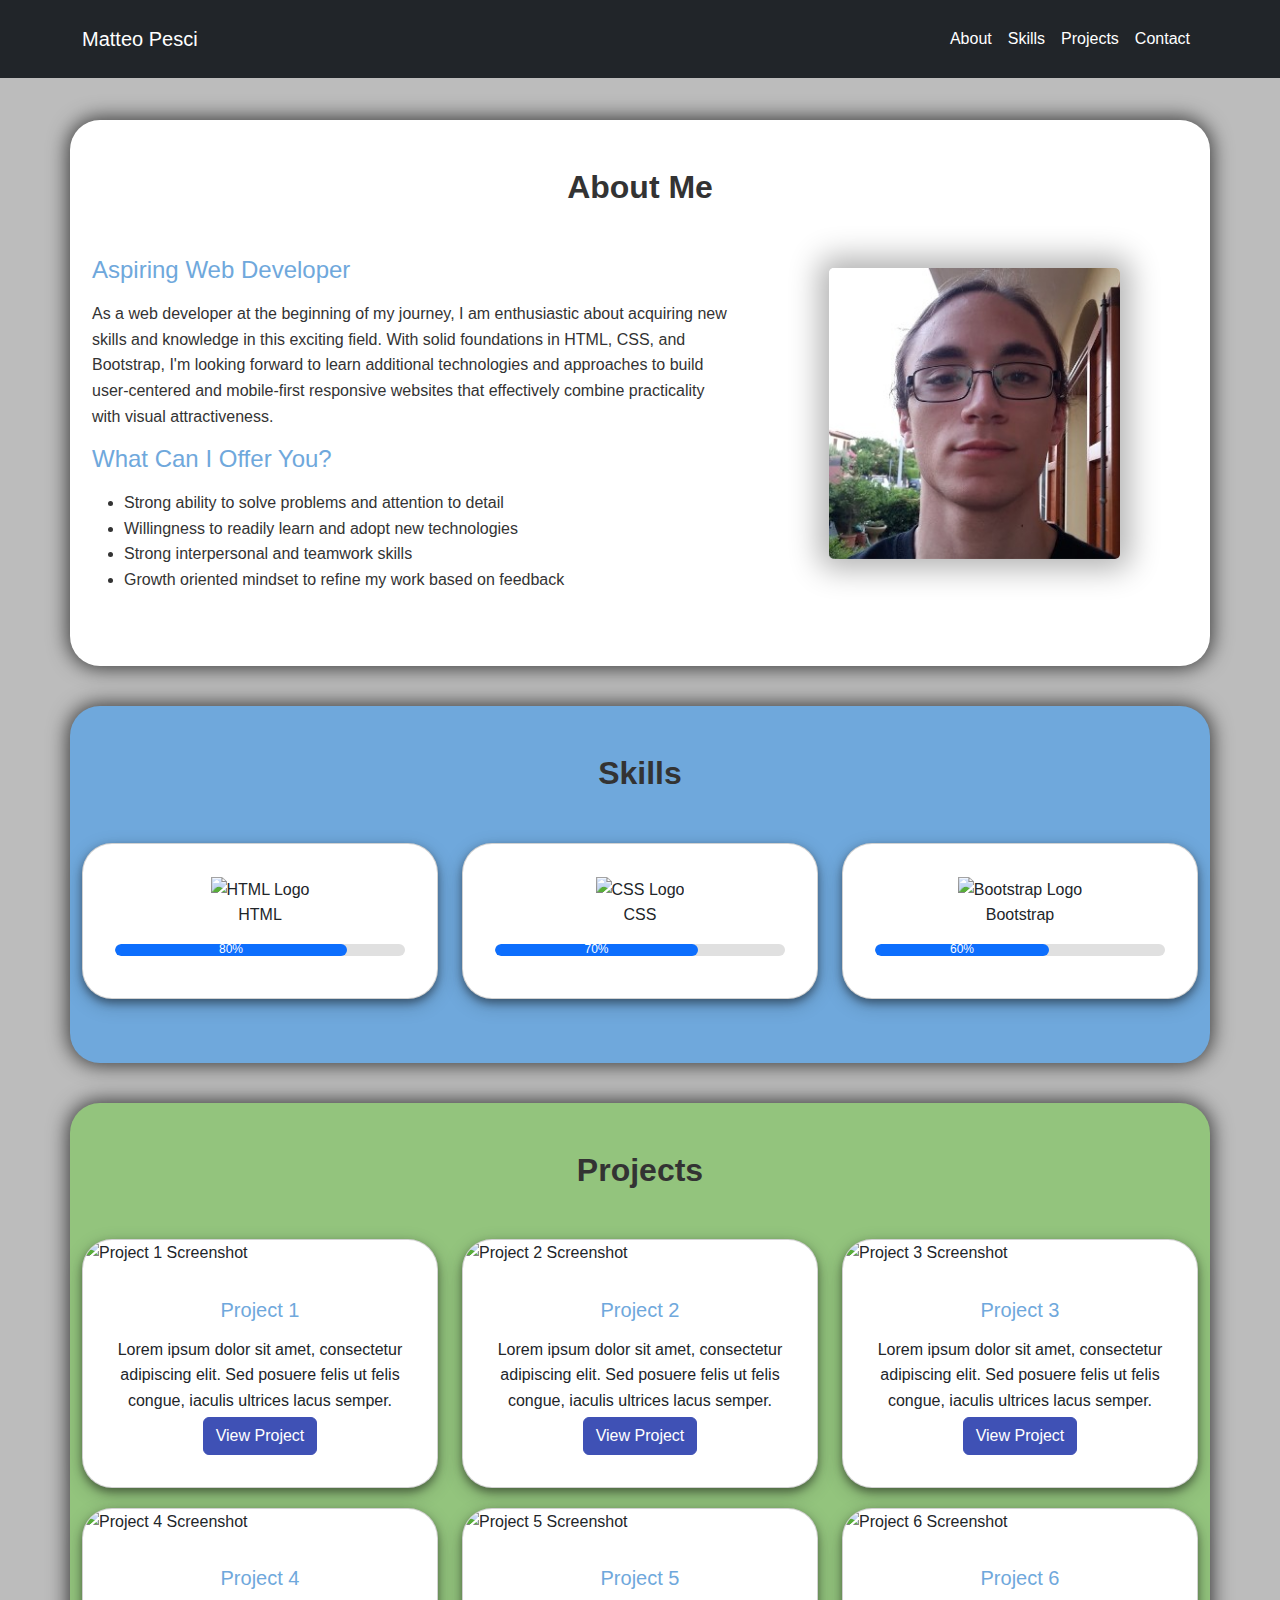
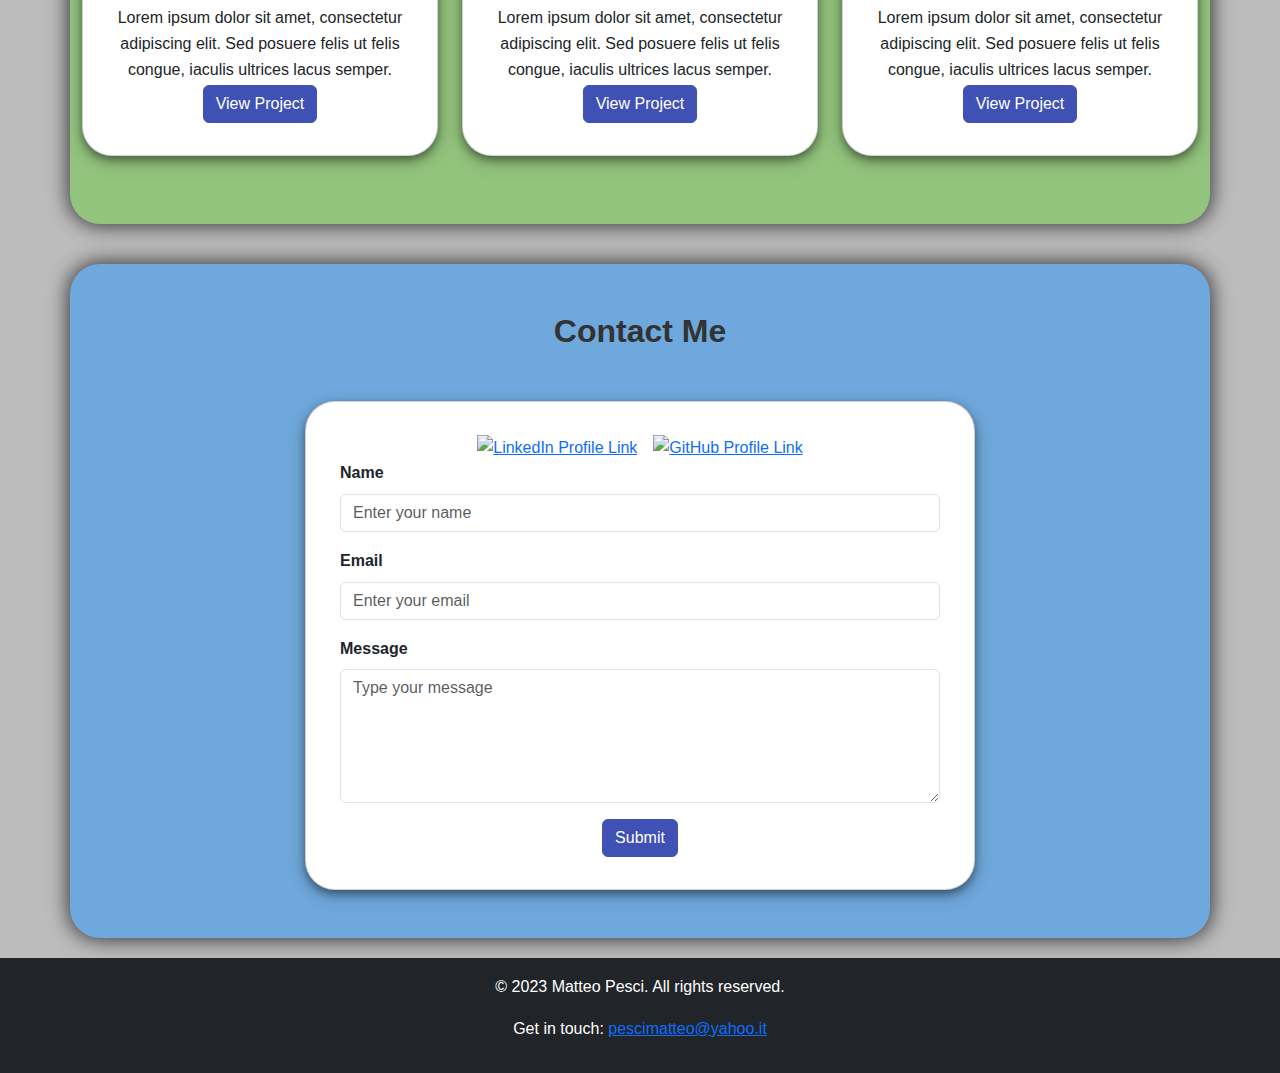
==== index.html @ c22cf2b5 "Add files via upload" ====
<!DOCTYPE html>
<html lang="en">

<head>
  <meta charset="UTF-8">
  <meta content="width=device-width, initial-scale=1.0" name="viewport">
  <meta name="description" content="Matteo Pesci's portfolio website showcasing skills, projects, and contact information.">
  <title>My Portfolio</title>
  <!-- Bootstrap CSS -->
  <link href="https://cdn.jsdelivr.net/npm/bootstrap@5.1.0/dist/css/bootstrap.min.css" rel="stylesheet">
  <!-- Custom CSS -->
  <link href="styles.css" rel="stylesheet">
  <!-- Favicon -->
  <link rel="icon" type="image/png" sizes="32x32" href="imgs/favicon-32x32.png">

  
</head>

<body>
  <!-- Navbar -->
  <header>
    <nav class="navbar navbar-expand-lg bg-dark fixed-top">
      <div class="container">
        <a class="navbar-brand" href="#">Matteo Pesci</a> <button aria-controls="navbarNav" aria-expanded="false"
          aria-label="Toggle navigation" class="navbar-toggler" data-bs-target="#navbarNav" data-bs-toggle="collapse"
          type="button"><span class="navbar-toggler-icon"></span></button>
        <div class="collapse navbar-collapse" id="navbarNav">
          <ul class="navbar-nav ms-auto">
            <li class="nav-item">
              <a class="nav-link" href="#about">About</a>
            </li>
            <li class="nav-item">
              <a class="nav-link" href="#skills">Skills</a>
            </li>
            <li class="nav-item">
              <a class="nav-link" href="#projects">Projects</a>
            </li>
            <li class="nav-item">
              <a class="nav-link" href="#contact">Contact</a>
            </li>
          </ul>
        </div>
      </div>
    </nav>
  </header>
  <!-- About -->
  <section class="container py-5 bg-white rounded-section outlined-section" id="about">
    <h2>About Me</h2>
    <div class="row about-row">
      <div class="col-md-7">
        <h4 class="mb-3 custom-title">Aspiring Web Developer</h4>
        <p>As a web developer at the beginning of my journey, I am enthusiastic about acquiring new skills and knowledge
          in this exciting field. With solid foundations in HTML, CSS, and Bootstrap, I'm looking forward to learn
          additional technologies and approaches to build user-centered and mobile-first responsive websites that
          effectively
          combine practicality with visual attractiveness.</p>
        <h4 class="mb-3 custom-title">What Can I Offer You?</h4>
        <ul>
          <li>Strong ability to solve problems and attention to detail</li>
          <li>Willingness to readily learn and adopt new technologies</li>
          <li>Strong interpersonal and teamwork skills</li>
          <li>Growth oriented mindset to refine my work based on feedback</li>
        </ul>
      </div>
      <div class="col-md-5 d-flex align-items-center">
        <div class="d-flex justify-content-center w-100 ">
          <img src="imgs/Personal_Photo_Crop.jpg" alt="Matteo Pesci's profile picture" class="profile-image">
        </div>
      </div>
    </div>
  </section>
  <!-- Skills -->
  <section class="container py-5 bg-lightblue rounded-section outlined-section" id="skills">
    <h2>Skills</h2>
    <div class="row">
      <div class="col-md-4">
        <div class="card text-center mb-3">
          <div class="card-body">
            <img alt="HTML Logo" src="https://cdn.jsdelivr.net/gh/devicons/devicon/icons/html5/html5-original.svg"
              width="50">
            <p>HTML</p>
            <div class="progress">
              <div aria-valuemax="100" aria-valuemin="0" aria-valuenow="80" class="progress-bar bg-primary"
                role="progressbar" style="width: 80%;">
                80%
              </div>
            </div>
          </div>
        </div>
      </div>
      <div class="col-md-4">
        <div class="card text-center mb-3">
          <div class="card-body">
            <img alt="CSS Logo" src="https://cdn.jsdelivr.net/gh/devicons/devicon/icons/css3/css3-original.svg" width="50">
            <p>CSS</p>
            <div class="progress">
              <div aria-valuemax="100" aria-valuemin="0" aria-valuenow="70" class="progress-bar bg-primary"
                role="progressbar" style="width: 70%;">
                70%
              </div>
            </div>
          </div>
        </div>
      </div>
      <div class="col-md-4">
        <div class="card text-center mb-3">
          <div class="card-body">
            <img alt="Bootstrap Logo" src="https://cdn.jsdelivr.net/gh/devicons/devicon/icons/bootstrap/bootstrap-plain.svg"
              width="50">
            <p>Bootstrap</p>
            <div class="progress">
              <div aria-valuemax="100" aria-valuemin="0" aria-valuenow="60" class="progress-bar bg-primary"
                role="progressbar" style="width: 60%;">
                60%
              </div>
            </div>
          </div>
        </div>
      </div><!-- Add More Skills As Needed -->
    </div>
  </section>
  <!-- Projects -->
  <section class="container py-5 bg-lightgreen rounded-section outlined-section" id="projects">
    <h2>Projects</h2>
    <div class="row">
      <div class="col-md-4">
        <div class="card">
          <img src="https://picsum.photos/300/200?random=1" alt="Project 1 Screenshot" class="card-img-top">
          <div class="card-body">
            <h5 class="card-title text-center w-100 custom-title">Project 1</h5>
            <p class="card-text text-center">Lorem ipsum dolor sit amet, consectetur adipiscing elit. Sed posuere felis
              ut felis congue, iaculis ultrices lacus semper. Duis finibus lobortis odio. Proin bibendum aliquet
              sodales. Mauris blandit ante sed.</p>
            <div class="d-flex justify-content-center">
              <a class="btn btn-primary" href="https://www.randomkittengenerator.com" target="_blank" rel="noopener noreferrer">View Project</a>
            </div>
          </div>
        </div>
      </div>
      <div class="col-md-4">
        <div class="card">
          <img src="https://picsum.photos/300/200?random=2" alt="Project 2 Screenshot" class="card-img-top">
          <div class="card-body">
            <h5 class="card-title text-center w-100 custom-title">Project 2</h5>
            <p class="card-text text-center">Lorem ipsum dolor sit amet, consectetur adipiscing elit. Sed posuere felis
              ut felis congue, iaculis ultrices lacus semper. Duis finibus lobortis odio. Proin bibendum aliquet
              sodales. Mauris blandit ante sed.</p>
            <div class="d-flex justify-content-center">
              <a class="btn btn-primary" href="https://www.randomkittengenerator.com" target="_blank" rel="noopener noreferrer">View Project</a>
            </div>
          </div>
        </div>
      </div>
      <div class="col-md-4">
        <div class="card">
          <img src="https://picsum.photos/300/200?random=3" alt="Project 3 Screenshot" class="card-img-top">
          <div class="card-body">
            <h5 class="card-title text-center w-100 custom-title">Project 3</h5>
            <p class="card-text text-center">Lorem ipsum dolor sit amet, consectetur adipiscing elit. Sed posuere felis
              ut felis congue, iaculis ultrices lacus semper. Duis finibus lobortis odio. Proin bibendum aliquet
              sodales. Mauris blandit ante sed.</p>
            <div class="d-flex justify-content-center">
              <a class="btn btn-primary" href="https://www.randomkittengenerator.com" target="_blank" rel="noopener noreferrer">View Project</a>
            </div>
          </div>
        </div>
      </div>
      <div class="col-md-4">
        <div class="card">
          <img src="https://picsum.photos/300/200?random=4" alt="Project 4 Screenshot" class="card-img-top">
          <div class="card-body">
            <h5 class="card-title text-center w-100 custom-title">Project 4</h5>
            <p class="card-text text-center">Lorem ipsum dolor sit amet, consectetur adipiscing elit. Sed posuere felis
              ut felis congue, iaculis ultrices lacus semper. Duis finibus lobortis odio. Proin bibendum aliquet
              sodales. Mauris blandit ante sed.</p>
            <div class="d-flex justify-content-center">
              <a class="btn btn-primary" href="https://www.randomkittengenerator.com" target="_blank" rel="noopener noreferrer">View Project</a>
            </div>
          </div>
        </div>
      </div>
      <div class="col-md-4">
        <div class="card">
          <img src="https://picsum.photos/300/200?random=5" alt="Project 5 Screenshot" class="card-img-top">
          <div class="card-body">
            <h5 class="card-title text-center w-100 custom-title">Project 5</h5>
            <p class="card-text text-center">Lorem ipsum dolor sit amet, consectetur adipiscing elit. Sed posuere felis
              ut felis congue, iaculis ultrices lacus semper. Duis finibus lobortis odio. Proin bibendum aliquet
              sodales. Mauris blandit ante sed.</p>
            <div class="d-flex justify-content-center">
              <a class="btn btn-primary" href="https://www.randomkittengenerator.com" target="_blank" rel="noopener noreferrer">View Project</a>
            </div>
          </div>
        </div>
      </div>
      <div class="col-md-4">
        <div class="card">
          <img src="https://picsum.photos/300/200?random=6" alt="Project 6 Screenshot" class="card-img-top">
          <div class="card-body">
            <h5 class="card-title text-center w-100 custom-title">Project 6</h5>
            <p class="card-text text-center">Lorem ipsum dolor sit amet, consectetur adipiscing elit. Sed posuere felis
              ut felis congue, iaculis ultrices lacus semper. Duis finibus lobortis odio. Proin bibendum aliquet
              sodales. Mauris blandit ante sed.</p>
            <div class="d-flex justify-content-center">
              <a class="btn btn-primary" href="https://www.randomkittengenerator.com" target="_blank" rel="noopener noreferrer">View Project</a>
            </div>
          </div>
        </div>
      </div>
    </div>
  </section>
  <!-- Contact -->
  <section class="container py-5 bg-lightblue rounded-section outlined-section" id="contact">
    <h2>Contact Me</h2>
    <div class="card narrow-form">
      <div class="card-body">
        <div class="d-flex justify-content-center">
          <a href="https://www.linkedin.com/in/matteo-pesci-76779a26a/" target="_blank" class="me-3">
            <img src="https://cdn.jsdelivr.net/npm/bootstrap-icons@1.7.1/icons/linkedin.svg" width="32" height="32"
              alt="LinkedIn Profile Link">
          </a>
          <a href="https://github.com/matteo-pesci" target="_blank" rel="noopener noreferrer">
            <img src="https://cdn.jsdelivr.net/npm/bootstrap-icons@1.7.1/icons/github.svg" width="32" height="32"
              alt="GitHub Profile Link">
          </a>
        </div>
        <form action="https://formspree.io/f/mjvdoqrj" method="POST">
          <div class="mb-3">
            <label class="form-label" for="name">Name</label> <input class="form-control" id="name" name="name"
              placeholder="Enter your name" type="text" required>
          </div>
          <div class="mb-3">
            <label class="form-label" for="email">Email</label> <input class="form-control" id="email" name="email"
              placeholder="Enter your email" type="email" required>
          </div>
          <div class="mb-3">
            <label class="form-label" for="message">Message</label>
            <textarea class="form-control" id="message" name="message" placeholder="Type your message" rows="5"
              required></textarea>
          </div>
          <div class="submit-button-container">
            <button class="btn btn-primary" type="submit">Submit</button>
          </div>
        </form>
      </div>
    </div>
  </section>
  <!-- Footer -->
  <footer class="bg-dark text-white py-3">
    <div class="container text-center d-flex flex-column align-items-center">
      <p>&copy; 2023 Matteo Pesci. All rights reserved.</p>
      <p>Get in touch: <a href="mailto:pescimatteo@yahoo.it">pescimatteo@yahoo.it</a></p>
    </div>
  </footer>
  <!-- Bootstrap Scripts -->
  <script src="https://code.jquery.com/jquery-3.6.0.min.js">
  </script>
  <script src="https://cdn.jsdelivr.net/npm/@popperjs/core@2.9.3/dist/umd/popper.min.js">
  </script>
  <script src="https://cdn.jsdelivr.net/npm/bootstrap@5.1.0/dist/js/bootstrap.min.js">
  </script>
</body>

</html>
---- styles.css ----
/* General Rules */
html {
    scroll-behavior: smooth;
}

body {
    font-family: 'Roboto', sans-serif;
    color: #333;
    line-height: 1.6;
    margin: 0;
    padding: 0;
    background-color: #bcbcbc;
    padding-top: 80px;
}

h2 {
    margin-bottom: 50px;
    font-weight: bold;
    text-align: center;
}

.bg-white {
    background-color: #ffffff;
}

.bg-lightblue {
    background-color: #6fa8dc;
}

.bg-lightgreen {
    background-color: #93c47d;
}


.custom-title {
    color: #6fa8dc;
}


.rounded-section {
    border-radius: 30px;
}

.outlined-section {
    box-shadow: 0 0 20px 2px rgba(0, 0, 0, 0.7);
    margin-bottom: 20px;
}

/* Navbar */

header {
    background-color: #3f51b5;
}

.navbar-brand,
.nav-link {
    color: #fff;
    cursor: pointer;
}

.nav-link {
    margin-right: 10px;
}

.nav-link:hover {
    text-decoration: underline;
}

/* About */

#about img {
    max-width: 100%;
    border-radius: 5px;
    margin-top: 20px;
}

.about-row {
    padding: 0 0 10px 10px;
}

.profile-image {
    width: 65%;
    max-width: 300px;
    box-shadow: 0 0 30px 10px rgba(0, 0, 0, 0.3);
    position: relative;
    z-index: 1;
    transform: translateY(-10%);
}

.profile-image img {
    border-radius: 30px;
    /* Adjust this value to control the corner rounding */
    object-fit: cover;
    width: 100%;
    height: 100%;
}


/* Skills */

.progress {
    margin-bottom: 10px;
    height: 12px;
    border-radius: 6px;
    background-color: #e0e0e0;
}

.progress-bar {
    background-color: #3f51b5;
    border-radius: 6px;
}

/* Projects */

.card {
    margin-bottom: 20px;
    box-shadow: 0 4px 8px rgba(0, 0, 0, 0.4), 0 6px 20px rgba(0, 0, 0, 0.2);
    border-radius: 30px;
    background-color: #fff;
    overflow: hidden;
}

.card img {
    max-height: 200px;
    object-fit: cover;
}

.card-img-top {
    border-top-left-radius: 30px;
    border-top-right-radius: 30px;
}

.card-title,
.card-text {
    margin: 0;
}

.card-title {
    margin-bottom: 15px;
}

.card-text {
    height: 80px;
    overflow: hidden;
    text-overflow: ellipsis;
}

.card-body {
    padding: 2rem;
}


.btn-primary {
    background-color: #3f51b5;
    border-color: #3f51b5;
}

.btn-primary:hover {
    background-color: #283593;
    border-color: #283593;
}

/* Contact */

form label {
    font-weight: bold;
}

.submit-button-container {
    text-align: center;
}

.narrow-form {
    width: 60%;
    margin: 0 auto;
}


/* Footer */

footer {
    background-color: #3f51b5;
    color: #fff;
}

section {
    margin: 40px 0;
    padding-top: 100px;
    padding-bottom: 100px;
    border-radius: 4px;
    box-shadow: 0 2px 8px rgba(0, 0, 0, 0.1);
}

section h2 {
    text-align: center;
}

form {
    max-width: 600px;
    margin: 0 auto;
}

.navbar-toggler {
    border-color: rgba(255, 255, 255, 0.1);
}

.navbar-toggler-icon {
    background-image: url("data:image/svg+xml,%3Csvg xmlns='http://www.w3.org/2000/svg' viewBox='0 0 30 30'%3E%3Cpath stroke='rgba(255, 255, 255, 1)' stroke-linecap='round' stroke-miterlimit='10' stroke-width='2' d='M4 7h22M4 15h22M4 23h22'/%3E%3C/svg%3E");
}


/* Media Queries for Mobile Responsiveness */

@media (min-width: 768px) {
    .nav-link {
        margin: 10px 0;
    }
}
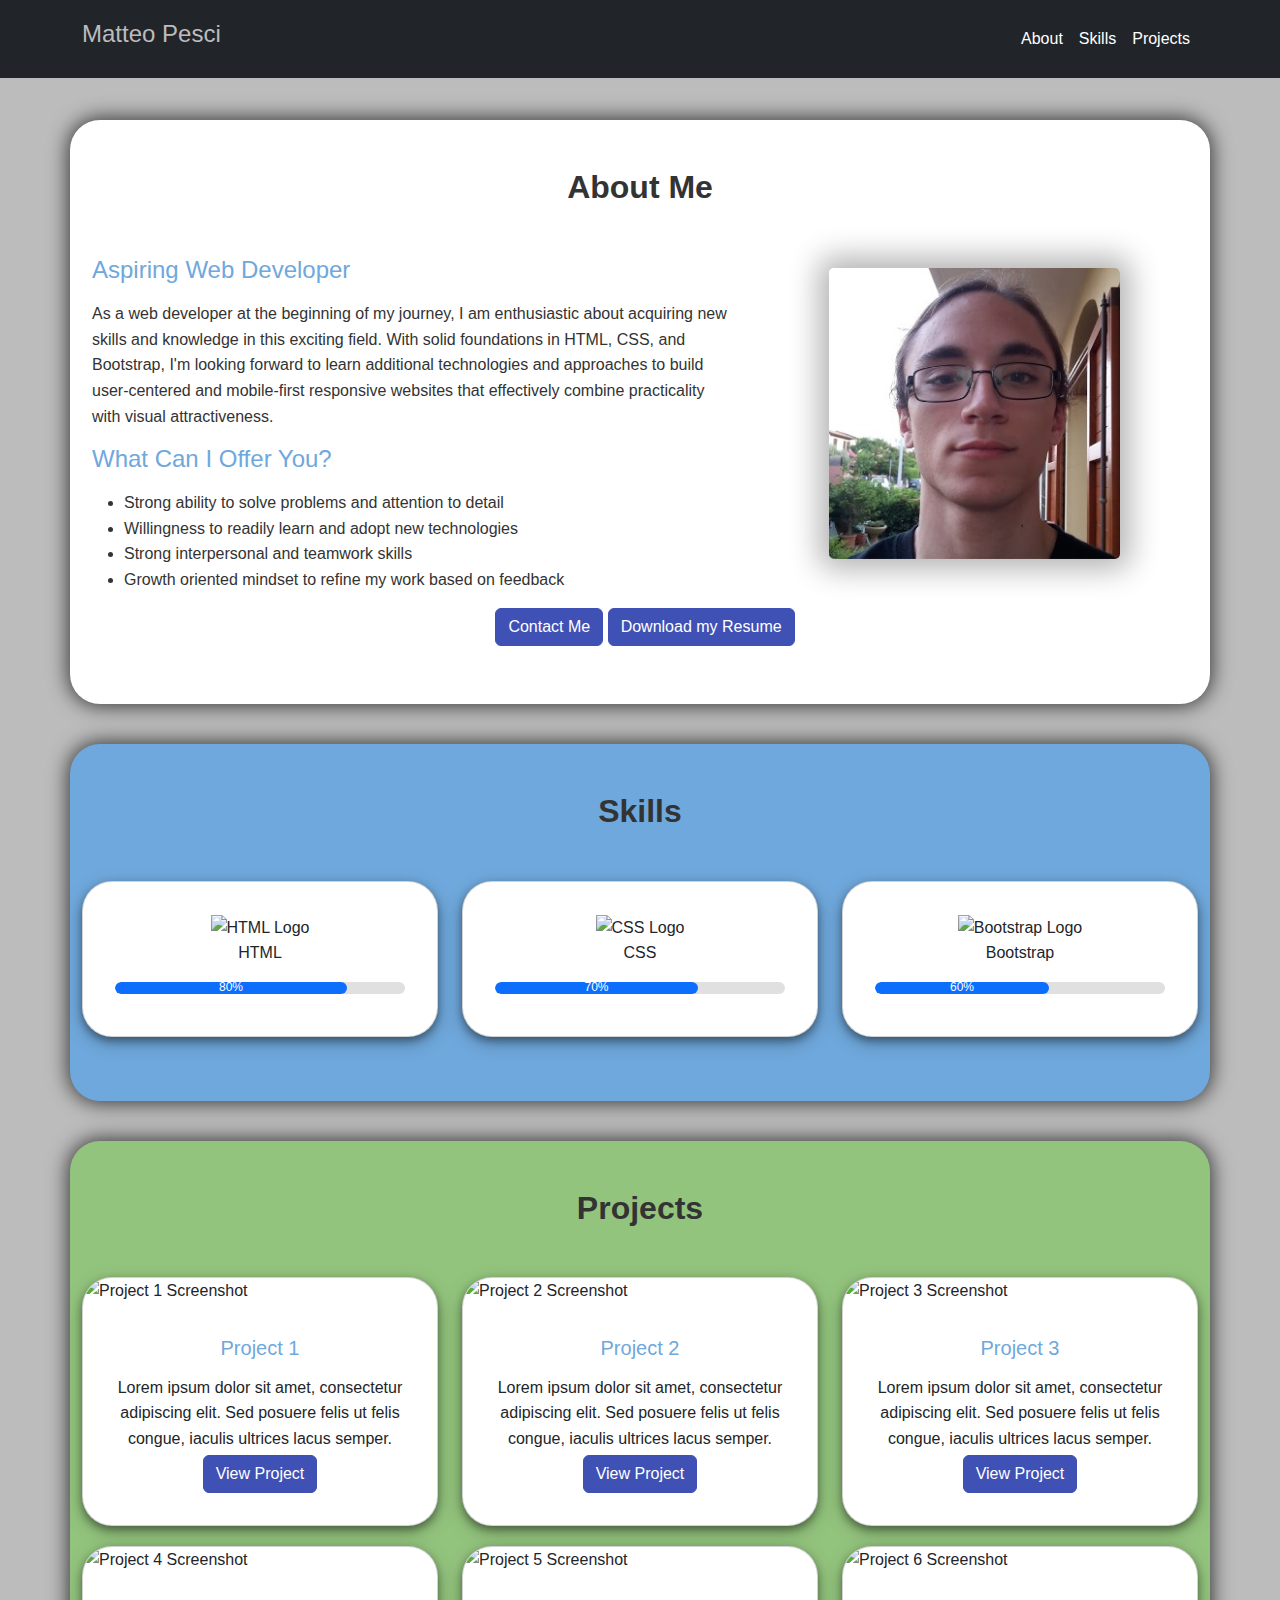
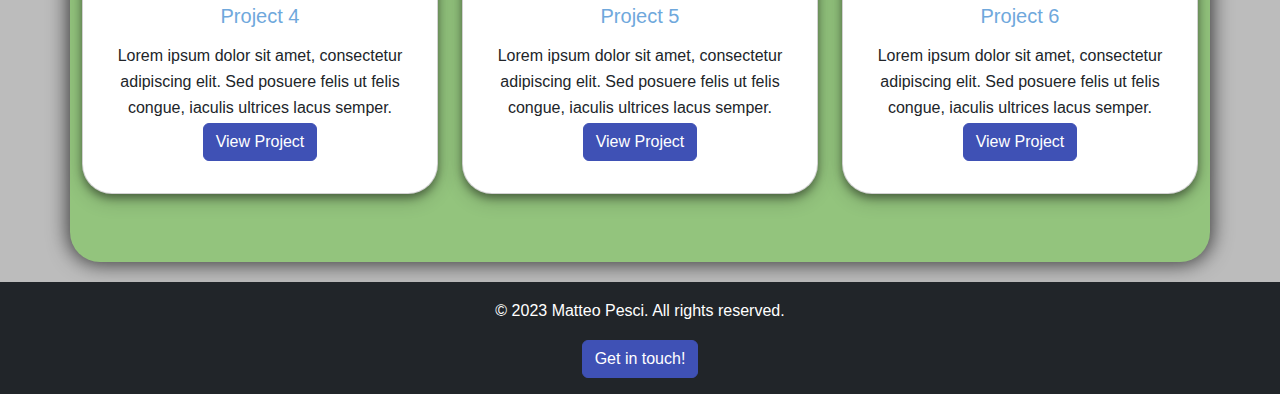
==== commit d8a49285: "Add files via upload" ====
--- a/index.html
+++ b/index.html
@@ -4,14 +4,25 @@
 <head>
   <meta charset="UTF-8">
   <meta content="width=device-width, initial-scale=1.0" name="viewport">
-  <meta name="description" content="Matteo Pesci's portfolio website showcasing skills, projects, and contact information.">
-  <title>My Portfolio</title>
+  <meta name="description" content="Matteo Pesci's portfolio website showcasing skills, projects, and contact information."> 
+  <title>My Portfolio</title> 
   <!-- Bootstrap CSS -->
   <link href="https://cdn.jsdelivr.net/npm/bootstrap@5.1.0/dist/css/bootstrap.min.css" rel="stylesheet">
   <!-- Custom CSS -->
   <link href="styles.css" rel="stylesheet">
   <!-- Favicon -->
   <link rel="icon" type="image/png" sizes="32x32" href="imgs/favicon-32x32.png">
+  <!-- Meta tags for SEO -->
+  <meta name="author" content="Matteo Pesci">
+  <meta name="description" content="View Matteo Pesci's portfolio displaying skills, projects, and a contact form in a separate page.">
+  <meta name="keywords" content="web developer, portfolio, projects, skills, contact">
+  <meta name="robots" content="index, follow">
+  <meta name="googlebot" content="index, follow">
+  <!-- OG tags for social media sharing -->
+  <meta property="og:title" content="Matteo Pesci - Web Developer Portfolio">
+  <meta property="og:description" content="View Matteo Pesci's portfolio displaying skills, projects, and a contact form in a separate page.">
+  <meta property="og:image" content="https://example.com/your-image.jpg"> <!-- Replace with your own image URL -->
+  <meta property="og:url" content="https://matteo-pesci.github.io/Personal-Portfolio/"> 
 
   
 </head>
@@ -21,7 +32,7 @@
   <header>
     <nav class="navbar navbar-expand-lg bg-dark fixed-top">
       <div class="container">
-        <a class="navbar-brand" href="#">Matteo Pesci</a> <button aria-controls="navbarNav" aria-expanded="false"
+        <a class="navbar-brand" href="#"><h1>Matteo Pesci</h1></a> <button aria-controls="navbarNav" aria-expanded="false"
           aria-label="Toggle navigation" class="navbar-toggler" data-bs-target="#navbarNav" data-bs-toggle="collapse"
           type="button"><span class="navbar-toggler-icon"></span></button>
         <div class="collapse navbar-collapse" id="navbarNav">
@@ -34,9 +45,6 @@
             </li>
             <li class="nav-item">
               <a class="nav-link" href="#projects">Projects</a>
-            </li>
-            <li class="nav-item">
-              <a class="nav-link" href="#contact">Contact</a>
             </li>
           </ul>
         </div>
@@ -64,10 +72,15 @@
       </div>
       <div class="col-md-5 d-flex align-items-center">
         <div class="d-flex justify-content-center w-100 ">
-          <img src="imgs/Personal_Photo_Crop.jpg" alt="Matteo Pesci's profile picture" class="profile-image">
-        </div>
-      </div>
-    </div>
+          <img src="imgs/Personal_Photo_Crop.jpg" alt="Matteo Pesci's profile picture" class="profile-image" title="A picture of me">
+        </div>
+      </div>
+      <div class="col-md-12 text-center"> 
+        <a class="btn btn-primary" href="contact.html">Contact Me</a>
+        <a class="btn btn-primary" href="assets\Matteo-Pesci-Resume.pdf" target="_blank" download>Download my Resume</a>
+      </div>
+    </div>
+    
   </section>
   <!-- Skills -->
   <section class="container py-5 bg-lightblue rounded-section outlined-section" id="skills">
@@ -125,7 +138,7 @@
     <div class="row">
       <div class="col-md-4">
         <div class="card">
-          <img src="https://picsum.photos/300/200?random=1" alt="Project 1 Screenshot" class="card-img-top">
+          <img src="https://picsum.photos/300/200?random=1" alt="Project 1 Screenshot" class="card-img-top" title="A placeholder image">
           <div class="card-body">
             <h5 class="card-title text-center w-100 custom-title">Project 1</h5>
             <p class="card-text text-center">Lorem ipsum dolor sit amet, consectetur adipiscing elit. Sed posuere felis
@@ -139,7 +152,7 @@
       </div>
       <div class="col-md-4">
         <div class="card">
-          <img src="https://picsum.photos/300/200?random=2" alt="Project 2 Screenshot" class="card-img-top">
+          <img src="https://picsum.photos/300/200?random=2" alt="Project 2 Screenshot" class="card-img-top" title="A placeholder image">
           <div class="card-body">
             <h5 class="card-title text-center w-100 custom-title">Project 2</h5>
             <p class="card-text text-center">Lorem ipsum dolor sit amet, consectetur adipiscing elit. Sed posuere felis
@@ -153,7 +166,7 @@
       </div>
       <div class="col-md-4">
         <div class="card">
-          <img src="https://picsum.photos/300/200?random=3" alt="Project 3 Screenshot" class="card-img-top">
+          <img src="https://picsum.photos/300/200?random=3" alt="Project 3 Screenshot" class="card-img-top" title="A placeholder image">
           <div class="card-body">
             <h5 class="card-title text-center w-100 custom-title">Project 3</h5>
             <p class="card-text text-center">Lorem ipsum dolor sit amet, consectetur adipiscing elit. Sed posuere felis
@@ -167,7 +180,7 @@
       </div>
       <div class="col-md-4">
         <div class="card">
-          <img src="https://picsum.photos/300/200?random=4" alt="Project 4 Screenshot" class="card-img-top">
+          <img src="https://picsum.photos/300/200?random=4" alt="Project 4 Screenshot" class="card-img-top" title="A placeholder image">
           <div class="card-body">
             <h5 class="card-title text-center w-100 custom-title">Project 4</h5>
             <p class="card-text text-center">Lorem ipsum dolor sit amet, consectetur adipiscing elit. Sed posuere felis
@@ -181,7 +194,7 @@
       </div>
       <div class="col-md-4">
         <div class="card">
-          <img src="https://picsum.photos/300/200?random=5" alt="Project 5 Screenshot" class="card-img-top">
+          <img src="https://picsum.photos/300/200?random=5" alt="Project 5 Screenshot" class="card-img-top" title="A placeholder image">
           <div class="card-body">
             <h5 class="card-title text-center w-100 custom-title">Project 5</h5>
             <p class="card-text text-center">Lorem ipsum dolor sit amet, consectetur adipiscing elit. Sed posuere felis
@@ -195,7 +208,7 @@
       </div>
       <div class="col-md-4">
         <div class="card">
-          <img src="https://picsum.photos/300/200?random=6" alt="Project 6 Screenshot" class="card-img-top">
+          <img src="https://picsum.photos/300/200?random=6" alt="Project 6 Screenshot" class="card-img-top" title="A placeholder image">
           <div class="card-body">
             <h5 class="card-title text-center w-100 custom-title">Project 6</h5>
             <p class="card-text text-center">Lorem ipsum dolor sit amet, consectetur adipiscing elit. Sed posuere felis
@@ -206,42 +219,6 @@
             </div>
           </div>
         </div>
-      </div>
-    </div>
-  </section>
-  <!-- Contact -->
-  <section class="container py-5 bg-lightblue rounded-section outlined-section" id="contact">
-    <h2>Contact Me</h2>
-    <div class="card narrow-form">
-      <div class="card-body">
-        <div class="d-flex justify-content-center">
-          <a href="https://www.linkedin.com/in/matteo-pesci-76779a26a/" target="_blank" class="me-3">
-            <img src="https://cdn.jsdelivr.net/npm/bootstrap-icons@1.7.1/icons/linkedin.svg" width="32" height="32"
-              alt="LinkedIn Profile Link">
-          </a>
-          <a href="https://github.com/matteo-pesci" target="_blank" rel="noopener noreferrer">
-            <img src="https://cdn.jsdelivr.net/npm/bootstrap-icons@1.7.1/icons/github.svg" width="32" height="32"
-              alt="GitHub Profile Link">
-          </a>
-        </div>
-        <form action="https://formspree.io/f/mjvdoqrj" method="POST">
-          <div class="mb-3">
-            <label class="form-label" for="name">Name</label> <input class="form-control" id="name" name="name"
-              placeholder="Enter your name" type="text" required>
-          </div>
-          <div class="mb-3">
-            <label class="form-label" for="email">Email</label> <input class="form-control" id="email" name="email"
-              placeholder="Enter your email" type="email" required>
-          </div>
-          <div class="mb-3">
-            <label class="form-label" for="message">Message</label>
-            <textarea class="form-control" id="message" name="message" placeholder="Type your message" rows="5"
-              required></textarea>
-          </div>
-          <div class="submit-button-container">
-            <button class="btn btn-primary" type="submit">Submit</button>
-          </div>
-        </form>
       </div>
     </div>
   </section>
@@ -249,7 +226,7 @@
   <footer class="bg-dark text-white py-3">
     <div class="container text-center d-flex flex-column align-items-center">
       <p>&copy; 2023 Matteo Pesci. All rights reserved.</p>
-      <p>Get in touch: <a href="mailto:pescimatteo@yahoo.it">pescimatteo@yahoo.it</a></p>
+      <a class="btn btn-primary" href="contact.html" target="_blank" rel="noopener noreferrer">Get in touch!</a>
     </div>
   </footer>
   <!-- Bootstrap Scripts -->
--- a/styles.css
+++ b/styles.css
@@ -11,6 +11,12 @@
     padding: 0;
     background-color: #bcbcbc;
     padding-top: 80px;
+    user-select: none;
+}
+
+h1 {
+    font-size: 24px;
+    color: #bcbcbc;
 }
 
 h2 {
@@ -208,8 +214,23 @@
     background-image: url("data:image/svg+xml,%3Csvg xmlns='http://www.w3.org/2000/svg' viewBox='0 0 30 30'%3E%3Cpath stroke='rgba(255, 255, 255, 1)' stroke-linecap='round' stroke-miterlimit='10' stroke-width='2' d='M4 7h22M4 15h22M4 23h22'/%3E%3C/svg%3E");
 }
 
-
-/* Media Queries for Mobile Responsiveness */
+/* Adjustments to fix the sticky navbar overlapping with the sections when clicking links*/
+
+#about {
+    scroll-margin-top: 85px; 
+  }
+
+
+#skills {
+    scroll-margin-top: 85px; 
+  }
+
+#projects {
+    scroll-margin-top: 85px; 
+  }
+
+  
+/* Media queries for mobile responsiveness */
 
 @media (min-width: 768px) {
     .nav-link {
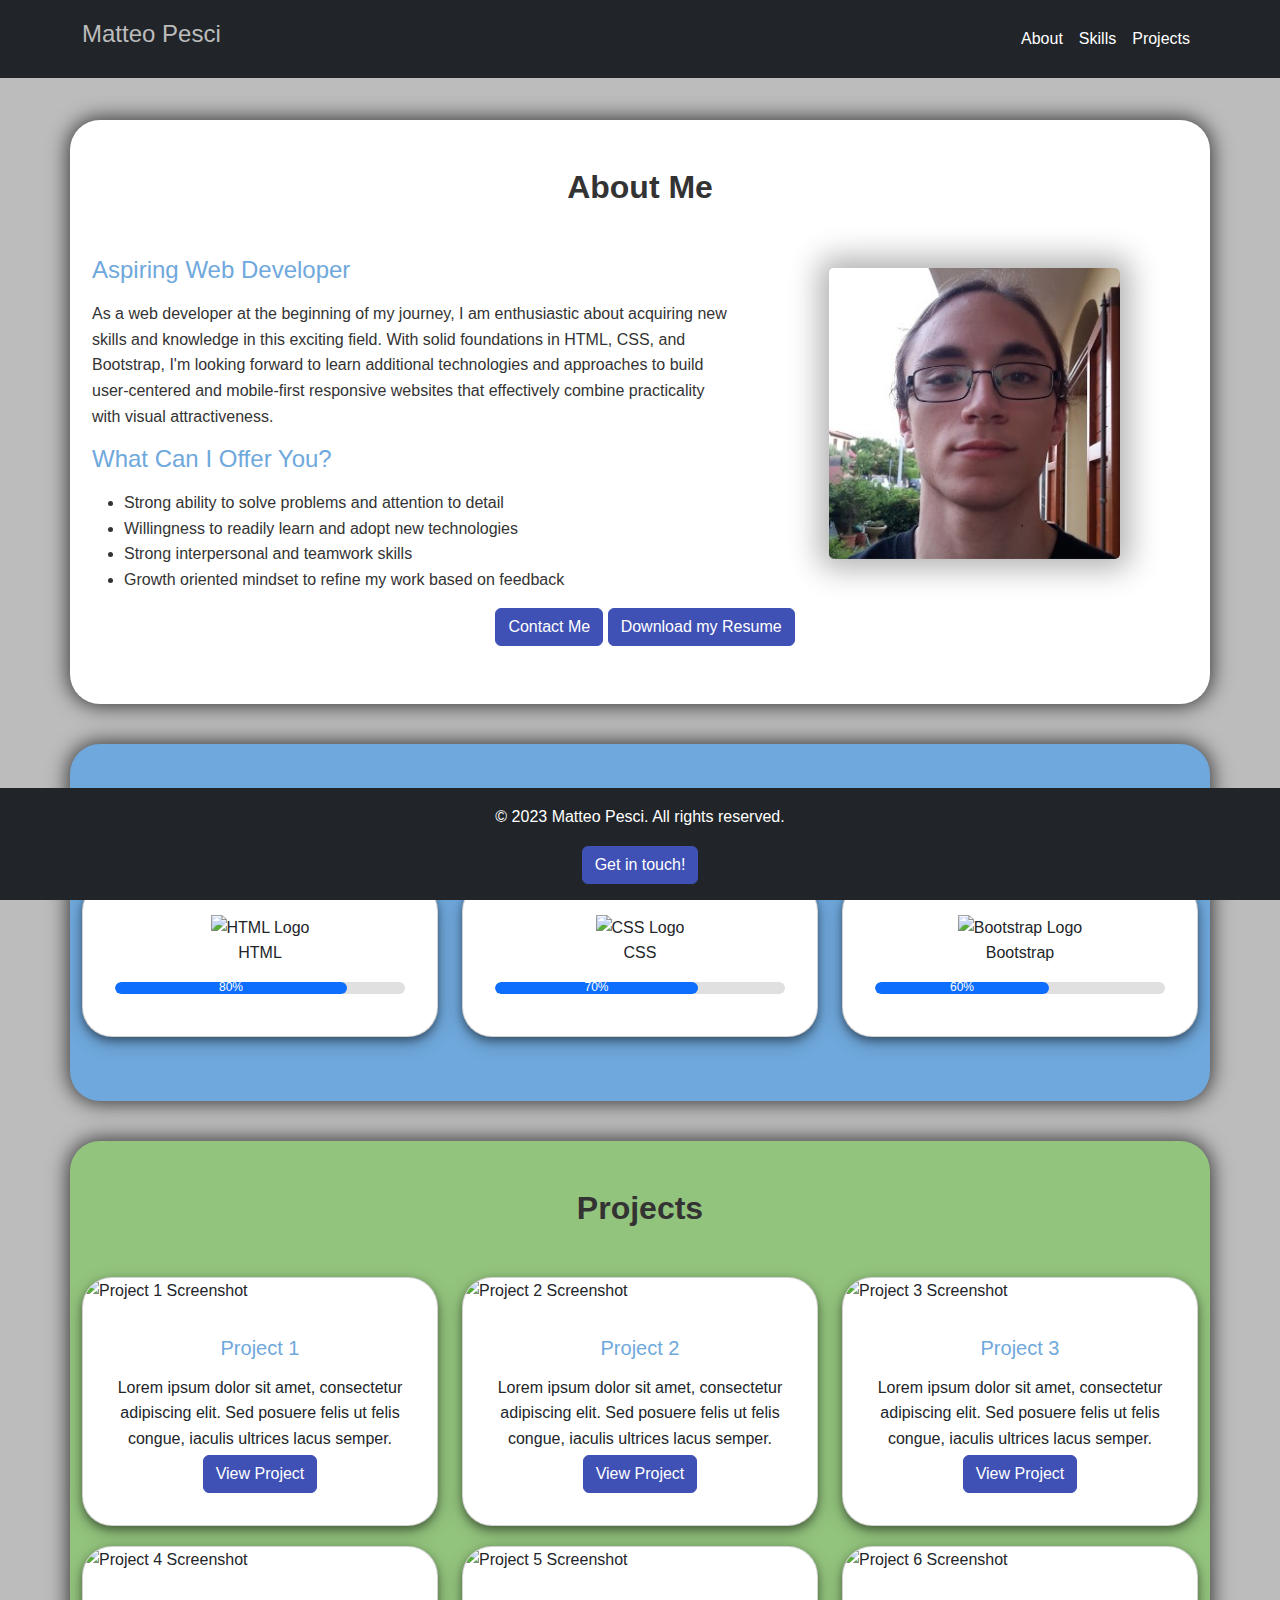
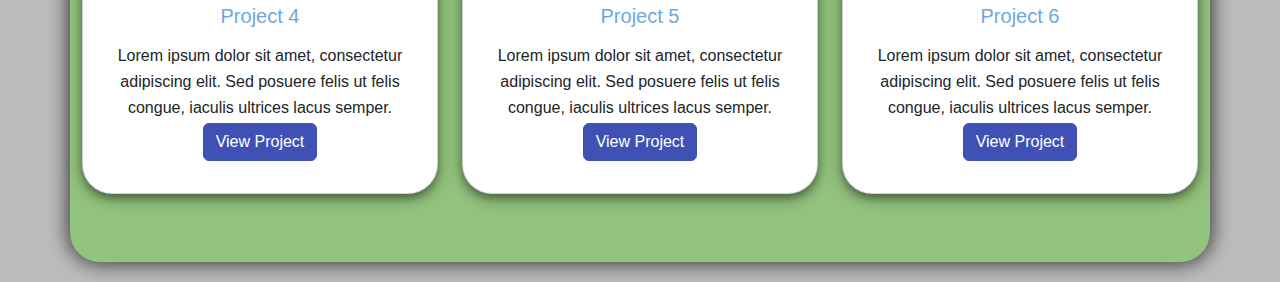
==== commit 4f7e9851: "Add files via upload" ====
--- a/index.html
+++ b/index.html
@@ -1,241 +1,419 @@
 <!DOCTYPE html>
 <html lang="en">
+  <head>
+    <meta charset="UTF-8" />
+    <meta content="width=device-width, initial-scale=1.0" name="viewport" />
+    <meta
+      name="description"
+      content="Matteo Pesci's portfolio website showcasing skills, projects, and contact information."
+    />
+    <title>My Portfolio</title>
+    <!-- Bootstrap CSS -->
+    <link
+      href="https://cdn.jsdelivr.net/npm/bootstrap@5.1.0/dist/css/bootstrap.min.css"
+      rel="stylesheet"
+    />
+    <!-- Custom CSS -->
+    <link href="styles.css" rel="stylesheet" />
+    <!-- Favicon -->
+    <link
+      rel="icon"
+      type="image/png"
+      sizes="32x32"
+      href="imgs/favicon-32x32.png"
+    />
+    <!-- Meta tags for SEO -->
+    <meta name="author" content="Matteo Pesci" />
+    <meta
+      name="description"
+      content="View Matteo Pesci's portfolio displaying skills, projects, and a contact form in a separate page."
+    />
+    <meta
+      name="keywords"
+      content="web developer, portfolio, projects, skills, contact"
+    />
+    <meta name="robots" content="index, follow" />
+    <meta name="googlebot" content="index, follow" />
+    <!-- OG tags for social media sharing -->
+    <meta
+      property="og:title"
+      content="Matteo Pesci - Web Developer Portfolio"
+    />
+    <meta
+      property="og:description"
+      content="View Matteo Pesci's portfolio displaying skills, projects, and a contact form in a separate page."
+    />
+    <meta property="og:image" content="imgs\Home_screenshot.jpg" />
+    <!-- Replace with your own image URL -->
+    <meta
+      property="og:url"
+      content="https://matteo-pesci.github.io/Personal-Portfolio/"
+    />
+  </head>
 
-<head>
-  <meta charset="UTF-8">
-  <meta content="width=device-width, initial-scale=1.0" name="viewport">
-  <meta name="description" content="Matteo Pesci's portfolio website showcasing skills, projects, and contact information."> 
-  <title>My Portfolio</title> 
-  <!-- Bootstrap CSS -->
-  <link href="https://cdn.jsdelivr.net/npm/bootstrap@5.1.0/dist/css/bootstrap.min.css" rel="stylesheet">
-  <!-- Custom CSS -->
-  <link href="styles.css" rel="stylesheet">
-  <!-- Favicon -->
-  <link rel="icon" type="image/png" sizes="32x32" href="imgs/favicon-32x32.png">
-  <!-- Meta tags for SEO -->
-  <meta name="author" content="Matteo Pesci">
-  <meta name="description" content="View Matteo Pesci's portfolio displaying skills, projects, and a contact form in a separate page.">
-  <meta name="keywords" content="web developer, portfolio, projects, skills, contact">
-  <meta name="robots" content="index, follow">
-  <meta name="googlebot" content="index, follow">
-  <!-- OG tags for social media sharing -->
-  <meta property="og:title" content="Matteo Pesci - Web Developer Portfolio">
-  <meta property="og:description" content="View Matteo Pesci's portfolio displaying skills, projects, and a contact form in a separate page.">
-  <meta property="og:image" content="https://example.com/your-image.jpg"> <!-- Replace with your own image URL -->
-  <meta property="og:url" content="https://matteo-pesci.github.io/Personal-Portfolio/"> 
-
-  
-</head>
-
-<body>
-  <!-- Navbar -->
-  <header>
-    <nav class="navbar navbar-expand-lg bg-dark fixed-top">
-      <div class="container">
-        <a class="navbar-brand" href="#"><h1>Matteo Pesci</h1></a> <button aria-controls="navbarNav" aria-expanded="false"
-          aria-label="Toggle navigation" class="navbar-toggler" data-bs-target="#navbarNav" data-bs-toggle="collapse"
-          type="button"><span class="navbar-toggler-icon"></span></button>
-        <div class="collapse navbar-collapse" id="navbarNav">
-          <ul class="navbar-nav ms-auto">
-            <li class="nav-item">
-              <a class="nav-link" href="#about">About</a>
-            </li>
-            <li class="nav-item">
-              <a class="nav-link" href="#skills">Skills</a>
-            </li>
-            <li class="nav-item">
-              <a class="nav-link" href="#projects">Projects</a>
-            </li>
+  <body>
+    <!-- Navbar -->
+    <header>
+      <nav class="navbar navbar-expand-lg bg-dark fixed-top">
+        <div class="container">
+          <a class="navbar-brand" href="#"><h1>Matteo Pesci</h1></a>
+          <button
+            aria-controls="navbarNav"
+            aria-expanded="false"
+            aria-label="Toggle navigation"
+            class="navbar-toggler"
+            data-bs-target="#navbarNav"
+            data-bs-toggle="collapse"
+            type="button"
+          >
+            <span class="navbar-toggler-icon"></span>
+          </button>
+          <div class="collapse navbar-collapse" id="navbarNav">
+            <ul class="navbar-nav ms-auto">
+              <li class="nav-item">
+                <a class="nav-link" href="#about">About</a>
+              </li>
+              <li class="nav-item">
+                <a class="nav-link" href="#skills">Skills</a>
+              </li>
+              <li class="nav-item">
+                <a class="nav-link" href="#projects">Projects</a>
+              </li>
+            </ul>
+          </div>
+        </div>
+      </nav>
+    </header>
+    <!-- About -->
+    <section
+      class="container py-5 bg-white rounded-section outlined-section"
+      id="about"
+    >
+      <h2>About Me</h2>
+      <div class="row about-row">
+        <div class="col-md-7">
+          <h4 class="mb-3 custom-title">Aspiring Web Developer</h4>
+          <p>
+            As a web developer at the beginning of my journey, I am enthusiastic
+            about acquiring new skills and knowledge in this exciting field.
+            With solid foundations in HTML, CSS, and Bootstrap, I'm looking
+            forward to learn additional technologies and approaches to build
+            user-centered and mobile-first responsive websites that effectively
+            combine practicality with visual attractiveness.
+          </p>
+          <h4 class="mb-3 custom-title">What Can I Offer You?</h4>
+          <ul>
+            <li>Strong ability to solve problems and attention to detail</li>
+            <li>Willingness to readily learn and adopt new technologies</li>
+            <li>Strong interpersonal and teamwork skills</li>
+            <li>Growth oriented mindset to refine my work based on feedback</li>
           </ul>
         </div>
+        <div class="col-md-5 d-flex align-items-center">
+          <div class="d-flex justify-content-center w-100">
+            <img
+              src="imgs/Personal_Photo_Crop.jpg"
+              alt="Matteo Pesci's profile picture"
+              class="profile-image"
+              title="A picture of me"
+            />
+          </div>
+        </div>
+        <div class="col-md-12 text-center">
+          <a class="btn btn-primary" href="contact.html">Contact Me</a>
+          <a
+            class="btn btn-primary"
+            href="assets\Matteo-Pesci-Resume.pdf"
+            target="_blank"
+            download
+            >Download my Resume</a
+          >
+        </div>
       </div>
-    </nav>
-  </header>
-  <!-- About -->
-  <section class="container py-5 bg-white rounded-section outlined-section" id="about">
-    <h2>About Me</h2>
-    <div class="row about-row">
-      <div class="col-md-7">
-        <h4 class="mb-3 custom-title">Aspiring Web Developer</h4>
-        <p>As a web developer at the beginning of my journey, I am enthusiastic about acquiring new skills and knowledge
-          in this exciting field. With solid foundations in HTML, CSS, and Bootstrap, I'm looking forward to learn
-          additional technologies and approaches to build user-centered and mobile-first responsive websites that
-          effectively
-          combine practicality with visual attractiveness.</p>
-        <h4 class="mb-3 custom-title">What Can I Offer You?</h4>
-        <ul>
-          <li>Strong ability to solve problems and attention to detail</li>
-          <li>Willingness to readily learn and adopt new technologies</li>
-          <li>Strong interpersonal and teamwork skills</li>
-          <li>Growth oriented mindset to refine my work based on feedback</li>
-        </ul>
+    </section>
+    <!-- Skills -->
+    <section
+      class="container py-5 bg-lightblue rounded-section outlined-section"
+      id="skills"
+    >
+      <h2>Skills</h2>
+      <div class="row">
+        <div class="col-md-4">
+          <div class="card text-center mb-3">
+            <div class="card-body">
+              <img
+                alt="HTML Logo"
+                src="https://cdn.jsdelivr.net/gh/devicons/devicon/icons/html5/html5-original.svg"
+                width="50"
+              />
+              <p>HTML</p>
+              <div class="progress">
+                <div
+                  aria-valuemax="100"
+                  aria-valuemin="0"
+                  aria-valuenow="80"
+                  class="progress-bar bg-primary"
+                  role="progressbar"
+                  style="width: 80%"
+                >
+                  80%
+                </div>
+              </div>
+            </div>
+          </div>
+        </div>
+        <div class="col-md-4">
+          <div class="card text-center mb-3">
+            <div class="card-body">
+              <img
+                alt="CSS Logo"
+                src="https://cdn.jsdelivr.net/gh/devicons/devicon/icons/css3/css3-original.svg"
+                width="50"
+              />
+              <p>CSS</p>
+              <div class="progress">
+                <div
+                  aria-valuemax="100"
+                  aria-valuemin="0"
+                  aria-valuenow="70"
+                  class="progress-bar bg-primary"
+                  role="progressbar"
+                  style="width: 70%"
+                >
+                  70%
+                </div>
+              </div>
+            </div>
+          </div>
+        </div>
+        <div class="col-md-4">
+          <div class="card text-center mb-3">
+            <div class="card-body">
+              <img
+                alt="Bootstrap Logo"
+                src="https://cdn.jsdelivr.net/gh/devicons/devicon/icons/bootstrap/bootstrap-plain.svg"
+                width="50"
+              />
+              <p>Bootstrap</p>
+              <div class="progress">
+                <div
+                  aria-valuemax="100"
+                  aria-valuemin="0"
+                  aria-valuenow="60"
+                  class="progress-bar bg-primary"
+                  role="progressbar"
+                  style="width: 60%"
+                >
+                  60%
+                </div>
+              </div>
+            </div>
+          </div>
+        </div>
+        <!-- Add More Skills As Needed -->
       </div>
-      <div class="col-md-5 d-flex align-items-center">
-        <div class="d-flex justify-content-center w-100 ">
-          <img src="imgs/Personal_Photo_Crop.jpg" alt="Matteo Pesci's profile picture" class="profile-image" title="A picture of me">
+    </section>
+    <!-- Projects -->
+    <section
+      class="container py-5 bg-lightgreen rounded-section outlined-section"
+      id="projects"
+    >
+      <h2>Projects</h2>
+      <div class="row">
+        <div class="col-md-4">
+          <div class="card">
+            <img
+              src="https://picsum.photos/300/200?random=1"
+              alt="Project 1 Screenshot"
+              class="card-img-top"
+              title="A placeholder image"
+            />
+            <div class="card-body">
+              <h5 class="card-title text-center w-100 custom-title">
+                Project 1
+              </h5>
+              <p class="card-text text-center">
+                Lorem ipsum dolor sit amet, consectetur adipiscing elit. Sed
+                posuere felis ut felis congue, iaculis ultrices lacus semper.
+                Duis finibus lobortis odio. Proin bibendum aliquet sodales.
+                Mauris blandit ante sed.
+              </p>
+              <div class="d-flex justify-content-center">
+                <a
+                  class="btn btn-primary"
+                  href="https://www.randomkittengenerator.com"
+                  target="_blank"
+                  rel="noopener noreferrer"
+                  >View Project</a
+                >
+              </div>
+            </div>
+          </div>
+        </div>
+        <div class="col-md-4">
+          <div class="card">
+            <img
+              src="https://picsum.photos/300/200?random=2"
+              alt="Project 2 Screenshot"
+              class="card-img-top"
+              title="A placeholder image"
+            />
+            <div class="card-body">
+              <h5 class="card-title text-center w-100 custom-title">
+                Project 2
+              </h5>
+              <p class="card-text text-center">
+                Lorem ipsum dolor sit amet, consectetur adipiscing elit. Sed
+                posuere felis ut felis congue, iaculis ultrices lacus semper.
+                Duis finibus lobortis odio. Proin bibendum aliquet sodales.
+                Mauris blandit ante sed.
+              </p>
+              <div class="d-flex justify-content-center">
+                <a
+                  class="btn btn-primary"
+                  href="https://www.randomkittengenerator.com"
+                  target="_blank"
+                  rel="noopener noreferrer"
+                  >View Project</a
+                >
+              </div>
+            </div>
+          </div>
+        </div>
+        <div class="col-md-4">
+          <div class="card">
+            <img
+              src="https://picsum.photos/300/200?random=3"
+              alt="Project 3 Screenshot"
+              class="card-img-top"
+              title="A placeholder image"
+            />
+            <div class="card-body">
+              <h5 class="card-title text-center w-100 custom-title">
+                Project 3
+              </h5>
+              <p class="card-text text-center">
+                Lorem ipsum dolor sit amet, consectetur adipiscing elit. Sed
+                posuere felis ut felis congue, iaculis ultrices lacus semper.
+                Duis finibus lobortis odio. Proin bibendum aliquet sodales.
+                Mauris blandit ante sed.
+              </p>
+              <div class="d-flex justify-content-center">
+                <a
+                  class="btn btn-primary"
+                  href="https://www.randomkittengenerator.com"
+                  target="_blank"
+                  rel="noopener noreferrer"
+                  >View Project</a
+                >
+              </div>
+            </div>
+          </div>
+        </div>
+        <div class="col-md-4">
+          <div class="card">
+            <img
+              src="https://picsum.photos/300/200?random=4"
+              alt="Project 4 Screenshot"
+              class="card-img-top"
+              title="A placeholder image"
+            />
+            <div class="card-body">
+              <h5 class="card-title text-center w-100 custom-title">
+                Project 4
+              </h5>
+              <p class="card-text text-center">
+                Lorem ipsum dolor sit amet, consectetur adipiscing elit. Sed
+                posuere felis ut felis congue, iaculis ultrices lacus semper.
+                Duis finibus lobortis odio. Proin bibendum aliquet sodales.
+                Mauris blandit ante sed.
+              </p>
+              <div class="d-flex justify-content-center">
+                <a
+                  class="btn btn-primary"
+                  href="https://www.randomkittengenerator.com"
+                  target="_blank"
+                  rel="noopener noreferrer"
+                  >View Project</a
+                >
+              </div>
+            </div>
+          </div>
+        </div>
+        <div class="col-md-4">
+          <div class="card">
+            <img
+              src="https://picsum.photos/300/200?random=5"
+              alt="Project 5 Screenshot"
+              class="card-img-top"
+              title="A placeholder image"
+            />
+            <div class="card-body">
+              <h5 class="card-title text-center w-100 custom-title">
+                Project 5
+              </h5>
+              <p class="card-text text-center">
+                Lorem ipsum dolor sit amet, consectetur adipiscing elit. Sed
+                posuere felis ut felis congue, iaculis ultrices lacus semper.
+                Duis finibus lobortis odio. Proin bibendum aliquet sodales.
+                Mauris blandit ante sed.
+              </p>
+              <div class="d-flex justify-content-center">
+                <a
+                  class="btn btn-primary"
+                  href="https://www.randomkittengenerator.com"
+                  target="_blank"
+                  rel="noopener noreferrer"
+                  >View Project</a
+                >
+              </div>
+            </div>
+          </div>
+        </div>
+        <div class="col-md-4">
+          <div class="card">
+            <img
+              src="https://picsum.photos/300/200?random=6"
+              alt="Project 6 Screenshot"
+              class="card-img-top"
+              title="A placeholder image"
+            />
+            <div class="card-body">
+              <h5 class="card-title text-center w-100 custom-title">
+                Project 6
+              </h5>
+              <p class="card-text text-center">
+                Lorem ipsum dolor sit amet, consectetur adipiscing elit. Sed
+                posuere felis ut felis congue, iaculis ultrices lacus semper.
+                Duis finibus lobortis odio. Proin bibendum aliquet sodales.
+                Mauris blandit ante sed.
+              </p>
+              <div class="d-flex justify-content-center">
+                <a
+                  class="btn btn-primary"
+                  href="https://www.randomkittengenerator.com"
+                  target="_blank"
+                  rel="noopener noreferrer"
+                  >View Project</a
+                >
+              </div>
+            </div>
+          </div>
         </div>
       </div>
-      <div class="col-md-12 text-center"> 
-        <a class="btn btn-primary" href="contact.html">Contact Me</a>
-        <a class="btn btn-primary" href="assets\Matteo-Pesci-Resume.pdf" target="_blank" download>Download my Resume</a>
+    </section>
+    <!-- Footer -->
+    <footer class="bg-dark text-white py-3">
+      <div class="container text-center d-flex flex-column align-items-center">
+        <p>&copy; 2023 Matteo Pesci. All rights reserved.</p>
+        <a class="btn btn-primary" href="contact.html" rel="noopener noreferrer"
+          >Get in touch!</a
+        >
       </div>
-    </div>
-    
-  </section>
-  <!-- Skills -->
-  <section class="container py-5 bg-lightblue rounded-section outlined-section" id="skills">
-    <h2>Skills</h2>
-    <div class="row">
-      <div class="col-md-4">
-        <div class="card text-center mb-3">
-          <div class="card-body">
-            <img alt="HTML Logo" src="https://cdn.jsdelivr.net/gh/devicons/devicon/icons/html5/html5-original.svg"
-              width="50">
-            <p>HTML</p>
-            <div class="progress">
-              <div aria-valuemax="100" aria-valuemin="0" aria-valuenow="80" class="progress-bar bg-primary"
-                role="progressbar" style="width: 80%;">
-                80%
-              </div>
-            </div>
-          </div>
-        </div>
-      </div>
-      <div class="col-md-4">
-        <div class="card text-center mb-3">
-          <div class="card-body">
-            <img alt="CSS Logo" src="https://cdn.jsdelivr.net/gh/devicons/devicon/icons/css3/css3-original.svg" width="50">
-            <p>CSS</p>
-            <div class="progress">
-              <div aria-valuemax="100" aria-valuemin="0" aria-valuenow="70" class="progress-bar bg-primary"
-                role="progressbar" style="width: 70%;">
-                70%
-              </div>
-            </div>
-          </div>
-        </div>
-      </div>
-      <div class="col-md-4">
-        <div class="card text-center mb-3">
-          <div class="card-body">
-            <img alt="Bootstrap Logo" src="https://cdn.jsdelivr.net/gh/devicons/devicon/icons/bootstrap/bootstrap-plain.svg"
-              width="50">
-            <p>Bootstrap</p>
-            <div class="progress">
-              <div aria-valuemax="100" aria-valuemin="0" aria-valuenow="60" class="progress-bar bg-primary"
-                role="progressbar" style="width: 60%;">
-                60%
-              </div>
-            </div>
-          </div>
-        </div>
-      </div><!-- Add More Skills As Needed -->
-    </div>
-  </section>
-  <!-- Projects -->
-  <section class="container py-5 bg-lightgreen rounded-section outlined-section" id="projects">
-    <h2>Projects</h2>
-    <div class="row">
-      <div class="col-md-4">
-        <div class="card">
-          <img src="https://picsum.photos/300/200?random=1" alt="Project 1 Screenshot" class="card-img-top" title="A placeholder image">
-          <div class="card-body">
-            <h5 class="card-title text-center w-100 custom-title">Project 1</h5>
-            <p class="card-text text-center">Lorem ipsum dolor sit amet, consectetur adipiscing elit. Sed posuere felis
-              ut felis congue, iaculis ultrices lacus semper. Duis finibus lobortis odio. Proin bibendum aliquet
-              sodales. Mauris blandit ante sed.</p>
-            <div class="d-flex justify-content-center">
-              <a class="btn btn-primary" href="https://www.randomkittengenerator.com" target="_blank" rel="noopener noreferrer">View Project</a>
-            </div>
-          </div>
-        </div>
-      </div>
-      <div class="col-md-4">
-        <div class="card">
-          <img src="https://picsum.photos/300/200?random=2" alt="Project 2 Screenshot" class="card-img-top" title="A placeholder image">
-          <div class="card-body">
-            <h5 class="card-title text-center w-100 custom-title">Project 2</h5>
-            <p class="card-text text-center">Lorem ipsum dolor sit amet, consectetur adipiscing elit. Sed posuere felis
-              ut felis congue, iaculis ultrices lacus semper. Duis finibus lobortis odio. Proin bibendum aliquet
-              sodales. Mauris blandit ante sed.</p>
-            <div class="d-flex justify-content-center">
-              <a class="btn btn-primary" href="https://www.randomkittengenerator.com" target="_blank" rel="noopener noreferrer">View Project</a>
-            </div>
-          </div>
-        </div>
-      </div>
-      <div class="col-md-4">
-        <div class="card">
-          <img src="https://picsum.photos/300/200?random=3" alt="Project 3 Screenshot" class="card-img-top" title="A placeholder image">
-          <div class="card-body">
-            <h5 class="card-title text-center w-100 custom-title">Project 3</h5>
-            <p class="card-text text-center">Lorem ipsum dolor sit amet, consectetur adipiscing elit. Sed posuere felis
-              ut felis congue, iaculis ultrices lacus semper. Duis finibus lobortis odio. Proin bibendum aliquet
-              sodales. Mauris blandit ante sed.</p>
-            <div class="d-flex justify-content-center">
-              <a class="btn btn-primary" href="https://www.randomkittengenerator.com" target="_blank" rel="noopener noreferrer">View Project</a>
-            </div>
-          </div>
-        </div>
-      </div>
-      <div class="col-md-4">
-        <div class="card">
-          <img src="https://picsum.photos/300/200?random=4" alt="Project 4 Screenshot" class="card-img-top" title="A placeholder image">
-          <div class="card-body">
-            <h5 class="card-title text-center w-100 custom-title">Project 4</h5>
-            <p class="card-text text-center">Lorem ipsum dolor sit amet, consectetur adipiscing elit. Sed posuere felis
-              ut felis congue, iaculis ultrices lacus semper. Duis finibus lobortis odio. Proin bibendum aliquet
-              sodales. Mauris blandit ante sed.</p>
-            <div class="d-flex justify-content-center">
-              <a class="btn btn-primary" href="https://www.randomkittengenerator.com" target="_blank" rel="noopener noreferrer">View Project</a>
-            </div>
-          </div>
-        </div>
-      </div>
-      <div class="col-md-4">
-        <div class="card">
-          <img src="https://picsum.photos/300/200?random=5" alt="Project 5 Screenshot" class="card-img-top" title="A placeholder image">
-          <div class="card-body">
-            <h5 class="card-title text-center w-100 custom-title">Project 5</h5>
-            <p class="card-text text-center">Lorem ipsum dolor sit amet, consectetur adipiscing elit. Sed posuere felis
-              ut felis congue, iaculis ultrices lacus semper. Duis finibus lobortis odio. Proin bibendum aliquet
-              sodales. Mauris blandit ante sed.</p>
-            <div class="d-flex justify-content-center">
-              <a class="btn btn-primary" href="https://www.randomkittengenerator.com" target="_blank" rel="noopener noreferrer">View Project</a>
-            </div>
-          </div>
-        </div>
-      </div>
-      <div class="col-md-4">
-        <div class="card">
-          <img src="https://picsum.photos/300/200?random=6" alt="Project 6 Screenshot" class="card-img-top" title="A placeholder image">
-          <div class="card-body">
-            <h5 class="card-title text-center w-100 custom-title">Project 6</h5>
-            <p class="card-text text-center">Lorem ipsum dolor sit amet, consectetur adipiscing elit. Sed posuere felis
-              ut felis congue, iaculis ultrices lacus semper. Duis finibus lobortis odio. Proin bibendum aliquet
-              sodales. Mauris blandit ante sed.</p>
-            <div class="d-flex justify-content-center">
-              <a class="btn btn-primary" href="https://www.randomkittengenerator.com" target="_blank" rel="noopener noreferrer">View Project</a>
-            </div>
-          </div>
-        </div>
-      </div>
-    </div>
-  </section>
-  <!-- Footer -->
-  <footer class="bg-dark text-white py-3">
-    <div class="container text-center d-flex flex-column align-items-center">
-      <p>&copy; 2023 Matteo Pesci. All rights reserved.</p>
-      <a class="btn btn-primary" href="contact.html" target="_blank" rel="noopener noreferrer">Get in touch!</a>
-    </div>
-  </footer>
-  <!-- Bootstrap Scripts -->
-  <script src="https://code.jquery.com/jquery-3.6.0.min.js">
-  </script>
-  <script src="https://cdn.jsdelivr.net/npm/@popperjs/core@2.9.3/dist/umd/popper.min.js">
-  </script>
-  <script src="https://cdn.jsdelivr.net/npm/bootstrap@5.1.0/dist/js/bootstrap.min.js">
-  </script>
-</body>
-
-</html>+    </footer>
+    <!-- Bootstrap Scripts -->
+    <script src="https://code.jquery.com/jquery-3.6.0.min.js"></script>
+    <script src="https://cdn.jsdelivr.net/npm/@popperjs/core@2.9.3/dist/umd/popper.min.js"></script>
+    <script src="https://cdn.jsdelivr.net/npm/bootstrap@5.1.0/dist/js/bootstrap.min.js"></script>
+  </body>
+</html>
--- a/styles.css
+++ b/styles.css
@@ -1,239 +1,256 @@
 /* General Rules */
 html {
-    scroll-behavior: smooth;
+  scroll-behavior: smooth;
 }
 
 body {
-    font-family: 'Roboto', sans-serif;
-    color: #333;
-    line-height: 1.6;
-    margin: 0;
-    padding: 0;
-    background-color: #bcbcbc;
-    padding-top: 80px;
-    user-select: none;
+  font-family: "Roboto", sans-serif;
+  color: #333;
+  line-height: 1.6;
+  margin: 0;
+  padding: 0;
+  background-color: #bcbcbc;
+  padding-top: 80px;
+  user-select: none;
 }
 
 h1 {
-    font-size: 24px;
-    color: #bcbcbc;
+  font-size: 24px;
+  color: #bcbcbc;
 }
 
 h2 {
-    margin-bottom: 50px;
-    font-weight: bold;
-    text-align: center;
+  margin-bottom: 50px;
+  font-weight: bold;
+  text-align: center;
 }
 
 .bg-white {
-    background-color: #ffffff;
+  background-color: #ffffff;
 }
 
 .bg-lightblue {
-    background-color: #6fa8dc;
+  background-color: #6fa8dc;
 }
 
 .bg-lightgreen {
-    background-color: #93c47d;
-}
-
+  background-color: #93c47d;
+}
 
 .custom-title {
-    color: #6fa8dc;
-}
-
+  color: #6fa8dc;
+}
 
 .rounded-section {
-    border-radius: 30px;
+  border-radius: 30px;
 }
 
 .outlined-section {
-    box-shadow: 0 0 20px 2px rgba(0, 0, 0, 0.7);
-    margin-bottom: 20px;
+  box-shadow: 0 0 20px 2px rgba(0, 0, 0, 0.7);
+  margin-bottom: 20px;
 }
 
 /* Navbar */
 
 header {
-    background-color: #3f51b5;
+  background-color: #3f51b5;
 }
 
 .navbar-brand,
 .nav-link {
-    color: #fff;
-    cursor: pointer;
+  color: #fff;
+  cursor: pointer;
 }
 
 .nav-link {
-    margin-right: 10px;
+  margin-right: 10px;
 }
 
 .nav-link:hover {
-    text-decoration: underline;
+  text-decoration: underline;
 }
 
 /* About */
 
 #about img {
-    max-width: 100%;
-    border-radius: 5px;
-    margin-top: 20px;
+  max-width: 100%;
+  border-radius: 5px;
+  margin-top: 20px;
 }
 
 .about-row {
-    padding: 0 0 10px 10px;
+  padding: 0 0 10px 10px;
 }
 
 .profile-image {
-    width: 65%;
-    max-width: 300px;
-    box-shadow: 0 0 30px 10px rgba(0, 0, 0, 0.3);
-    position: relative;
-    z-index: 1;
-    transform: translateY(-10%);
+  width: 65%;
+  max-width: 300px;
+  box-shadow: 0 0 30px 10px rgba(0, 0, 0, 0.3);
+  position: relative;
+  z-index: 1;
+  transform: translateY(-10%);
 }
 
 .profile-image img {
-    border-radius: 30px;
-    /* Adjust this value to control the corner rounding */
-    object-fit: cover;
-    width: 100%;
-    height: 100%;
-}
-
+  border-radius: 30px;
+  /* Adjust this value to control the corner rounding */
+  object-fit: cover;
+  width: 100%;
+  height: 100%;
+}
 
 /* Skills */
 
 .progress {
-    margin-bottom: 10px;
-    height: 12px;
-    border-radius: 6px;
-    background-color: #e0e0e0;
+  margin-bottom: 10px;
+  height: 12px;
+  border-radius: 6px;
+  background-color: #e0e0e0;
 }
 
 .progress-bar {
-    background-color: #3f51b5;
-    border-radius: 6px;
+  background-color: #3f51b5;
+  border-radius: 6px;
 }
 
 /* Projects */
 
 .card {
-    margin-bottom: 20px;
-    box-shadow: 0 4px 8px rgba(0, 0, 0, 0.4), 0 6px 20px rgba(0, 0, 0, 0.2);
-    border-radius: 30px;
-    background-color: #fff;
-    overflow: hidden;
+  margin-bottom: 20px;
+  box-shadow: 0 4px 8px rgba(0, 0, 0, 0.4), 0 6px 20px rgba(0, 0, 0, 0.2);
+  border-radius: 30px;
+  background-color: #fff;
+  overflow: hidden;
 }
 
 .card img {
-    max-height: 200px;
-    object-fit: cover;
+  max-height: 200px;
+  object-fit: cover;
 }
 
 .card-img-top {
-    border-top-left-radius: 30px;
-    border-top-right-radius: 30px;
+  border-top-left-radius: 30px;
+  border-top-right-radius: 30px;
 }
 
 .card-title,
 .card-text {
-    margin: 0;
+  margin: 0;
 }
 
 .card-title {
-    margin-bottom: 15px;
+  margin-bottom: 15px;
 }
 
 .card-text {
-    height: 80px;
-    overflow: hidden;
-    text-overflow: ellipsis;
+  height: 80px;
+  overflow: hidden;
+  text-overflow: ellipsis;
 }
 
 .card-body {
-    padding: 2rem;
-}
-
+  padding: 2rem;
+}
 
 .btn-primary {
-    background-color: #3f51b5;
-    border-color: #3f51b5;
+  background-color: #3f51b5;
+  border-color: #3f51b5;
 }
 
 .btn-primary:hover {
-    background-color: #283593;
-    border-color: #283593;
+  background-color: #283593;
+  border-color: #283593;
+}
+
+.bg-lightgreen {
+  background-color: #93c47d;
+}
+
+.submit-button-container .btn {
+  width: 100%;
+  margin-bottom: 10px;
 }
 
 /* Contact */
 
 form label {
-    font-weight: bold;
+  font-weight: bold;
 }
 
 .submit-button-container {
-    text-align: center;
+  text-align: center;
 }
 
 .narrow-form {
-    width: 60%;
-    margin: 0 auto;
-}
-
+  width: 60%;
+  margin: 0 auto;
+}
 
 /* Footer */
 
 footer {
-    background-color: #3f51b5;
-    color: #fff;
+  background-color: #3f51b5;
+  color: #fff;
+  position: fixed;
+  bottom: 0;
+  width: 100%;
 }
 
 section {
-    margin: 40px 0;
-    padding-top: 100px;
-    padding-bottom: 100px;
-    border-radius: 4px;
-    box-shadow: 0 2px 8px rgba(0, 0, 0, 0.1);
+  margin: 40px 0;
+  padding-top: 100px;
+  padding-bottom: 100px;
+  border-radius: 4px;
+  box-shadow: 0 2px 8px rgba(0, 0, 0, 0.1);
 }
 
 section h2 {
-    text-align: center;
+  text-align: center;
 }
 
 form {
-    max-width: 600px;
-    margin: 0 auto;
+  max-width: 600px;
+  margin: 0 auto;
 }
 
 .navbar-toggler {
-    border-color: rgba(255, 255, 255, 0.1);
+  border-color: rgba(255, 255, 255, 0.1);
 }
 
 .navbar-toggler-icon {
-    background-image: url("data:image/svg+xml,%3Csvg xmlns='http://www.w3.org/2000/svg' viewBox='0 0 30 30'%3E%3Cpath stroke='rgba(255, 255, 255, 1)' stroke-linecap='round' stroke-miterlimit='10' stroke-width='2' d='M4 7h22M4 15h22M4 23h22'/%3E%3C/svg%3E");
+  background-image: url("data:image/svg+xml,%3Csvg xmlns='http://www.w3.org/2000/svg' viewBox='0 0 30 30'%3E%3Cpath stroke='rgba(255, 255, 255, 1)' stroke-linecap='round' stroke-miterlimit='10' stroke-width='2' d='M4 7h22M4 15h22M4 23h22'/%3E%3C/svg%3E");
+}
+
+/* Styling for the footer in contact.html */
+.contact-footer {
+  position: fixed;
+  bottom: 0;
+  width: 100%;
 }
 
 /* Adjustments to fix the sticky navbar overlapping with the sections when clicking links*/
 
 #about {
-    scroll-margin-top: 85px; 
+  scroll-margin-top: 85px;
+}
+
+#skills {
+  scroll-margin-top: 85px;
+}
+
+#projects {
+  scroll-margin-top: 85px;
+}
+
+/* Media queries for mobile responsiveness */
+
+@media (min-width: 768px) {
+  .nav-link {
+    margin: 10px 0;
   }
-
-
-#skills {
-    scroll-margin-top: 85px; 
+}
+@media (max-width: 768px) {
+  .narrow-form {
+    width: 100%;
   }
-
-#projects {
-    scroll-margin-top: 85px; 
-  }
-
-  
-/* Media queries for mobile responsiveness */
-
-@media (min-width: 768px) {
-    .nav-link {
-        margin: 10px 0;
-    }
-}+}
